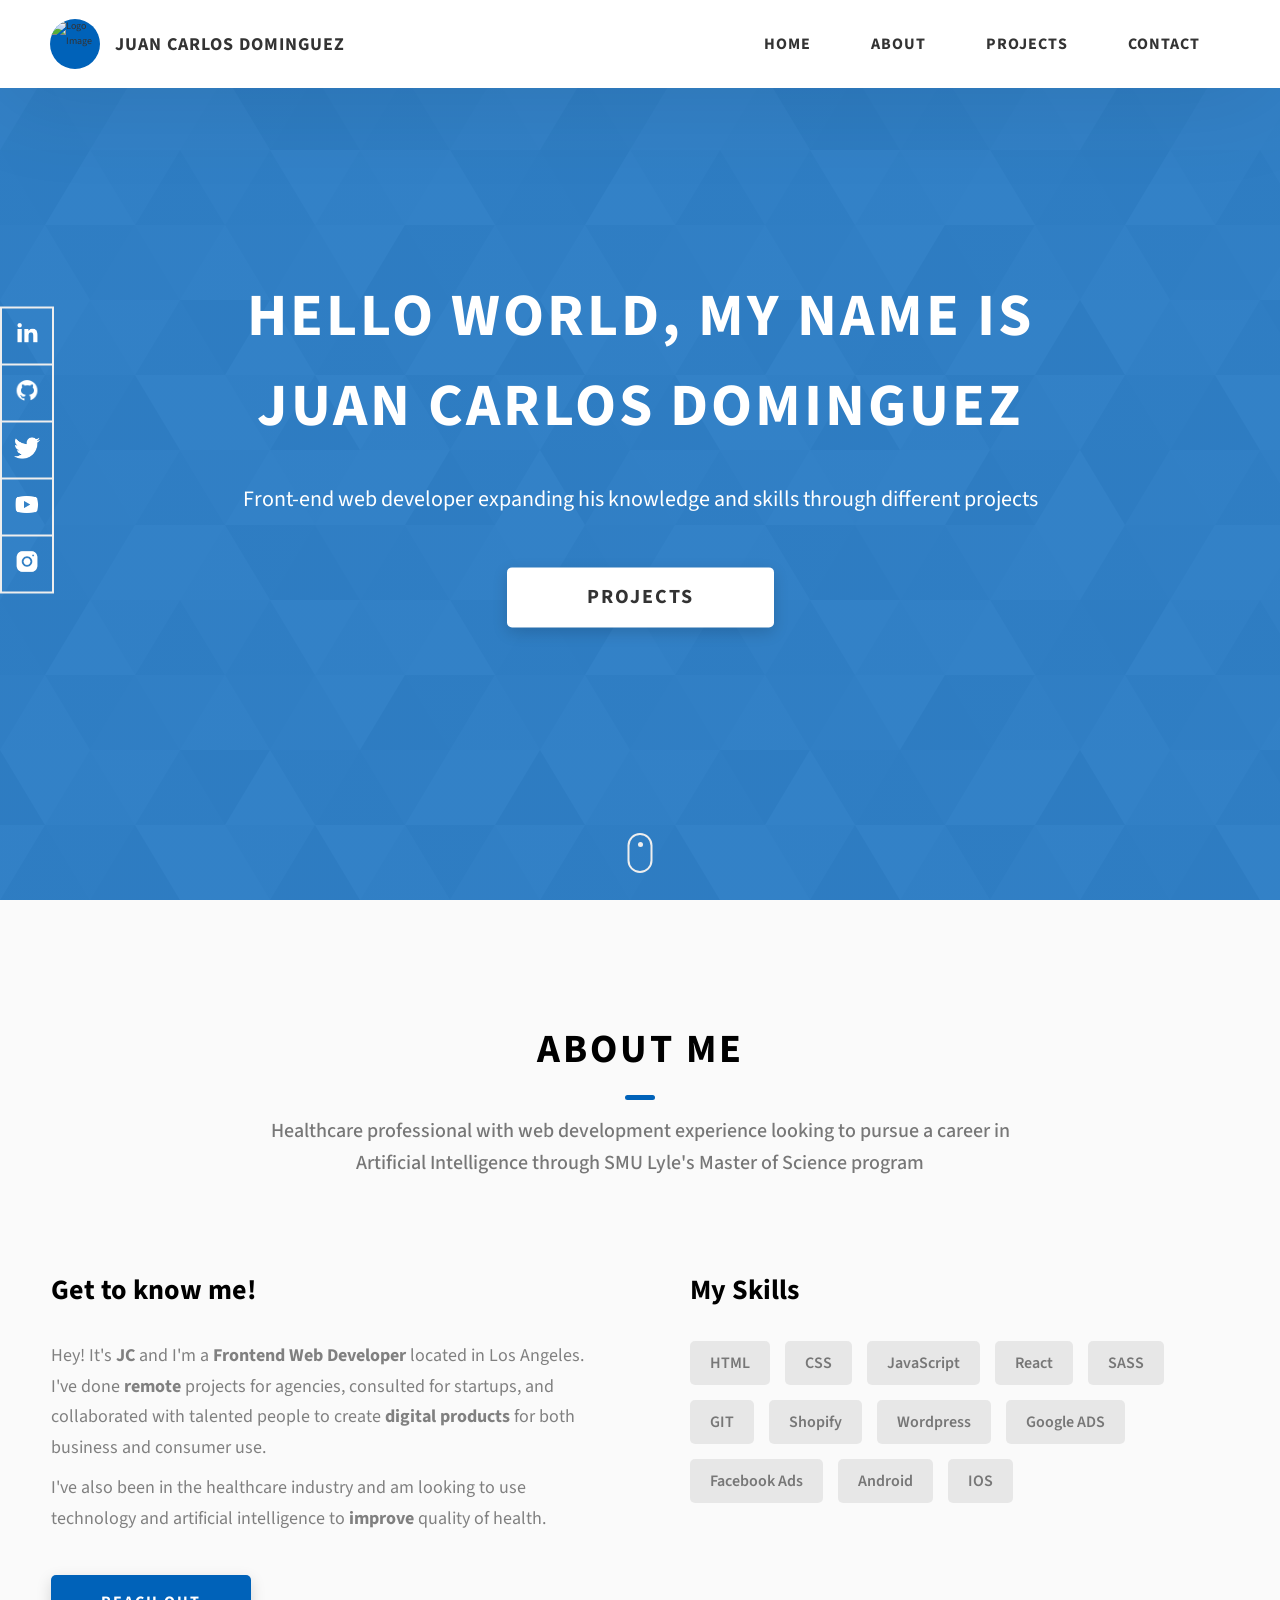
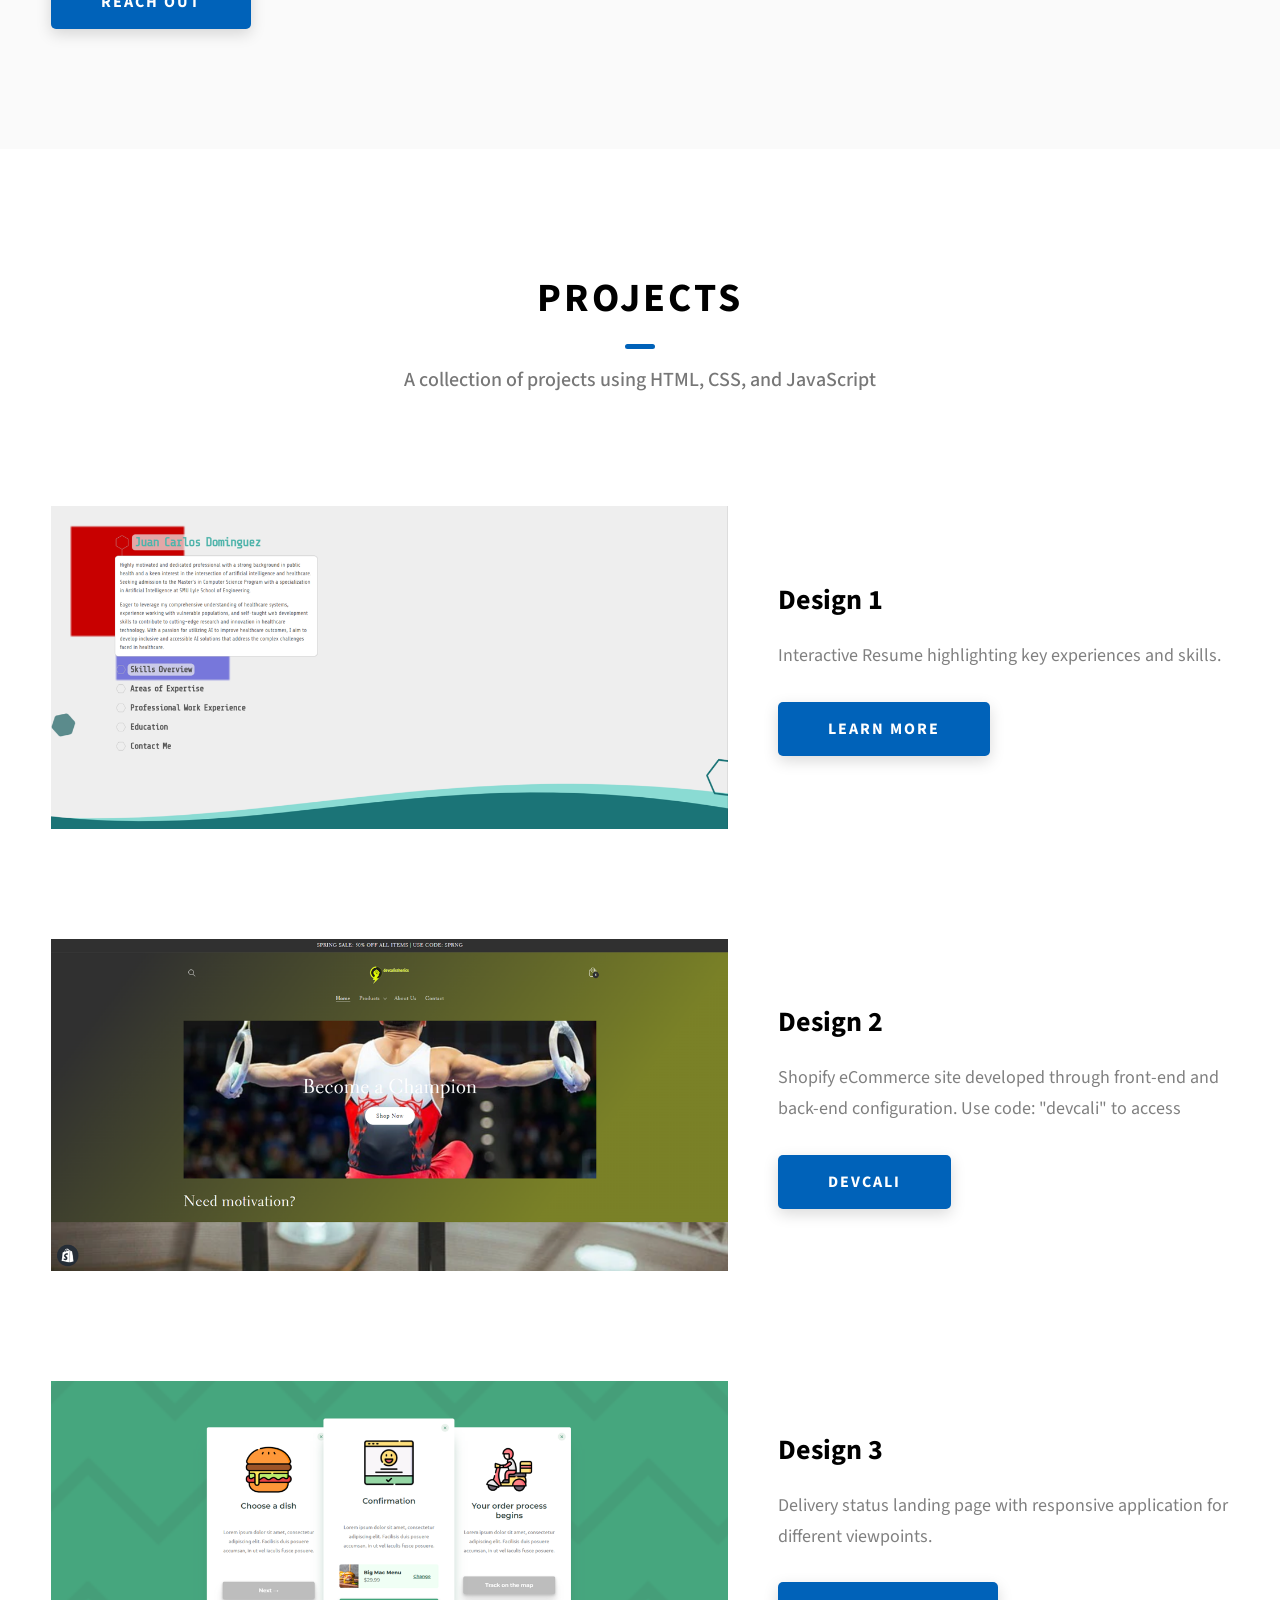
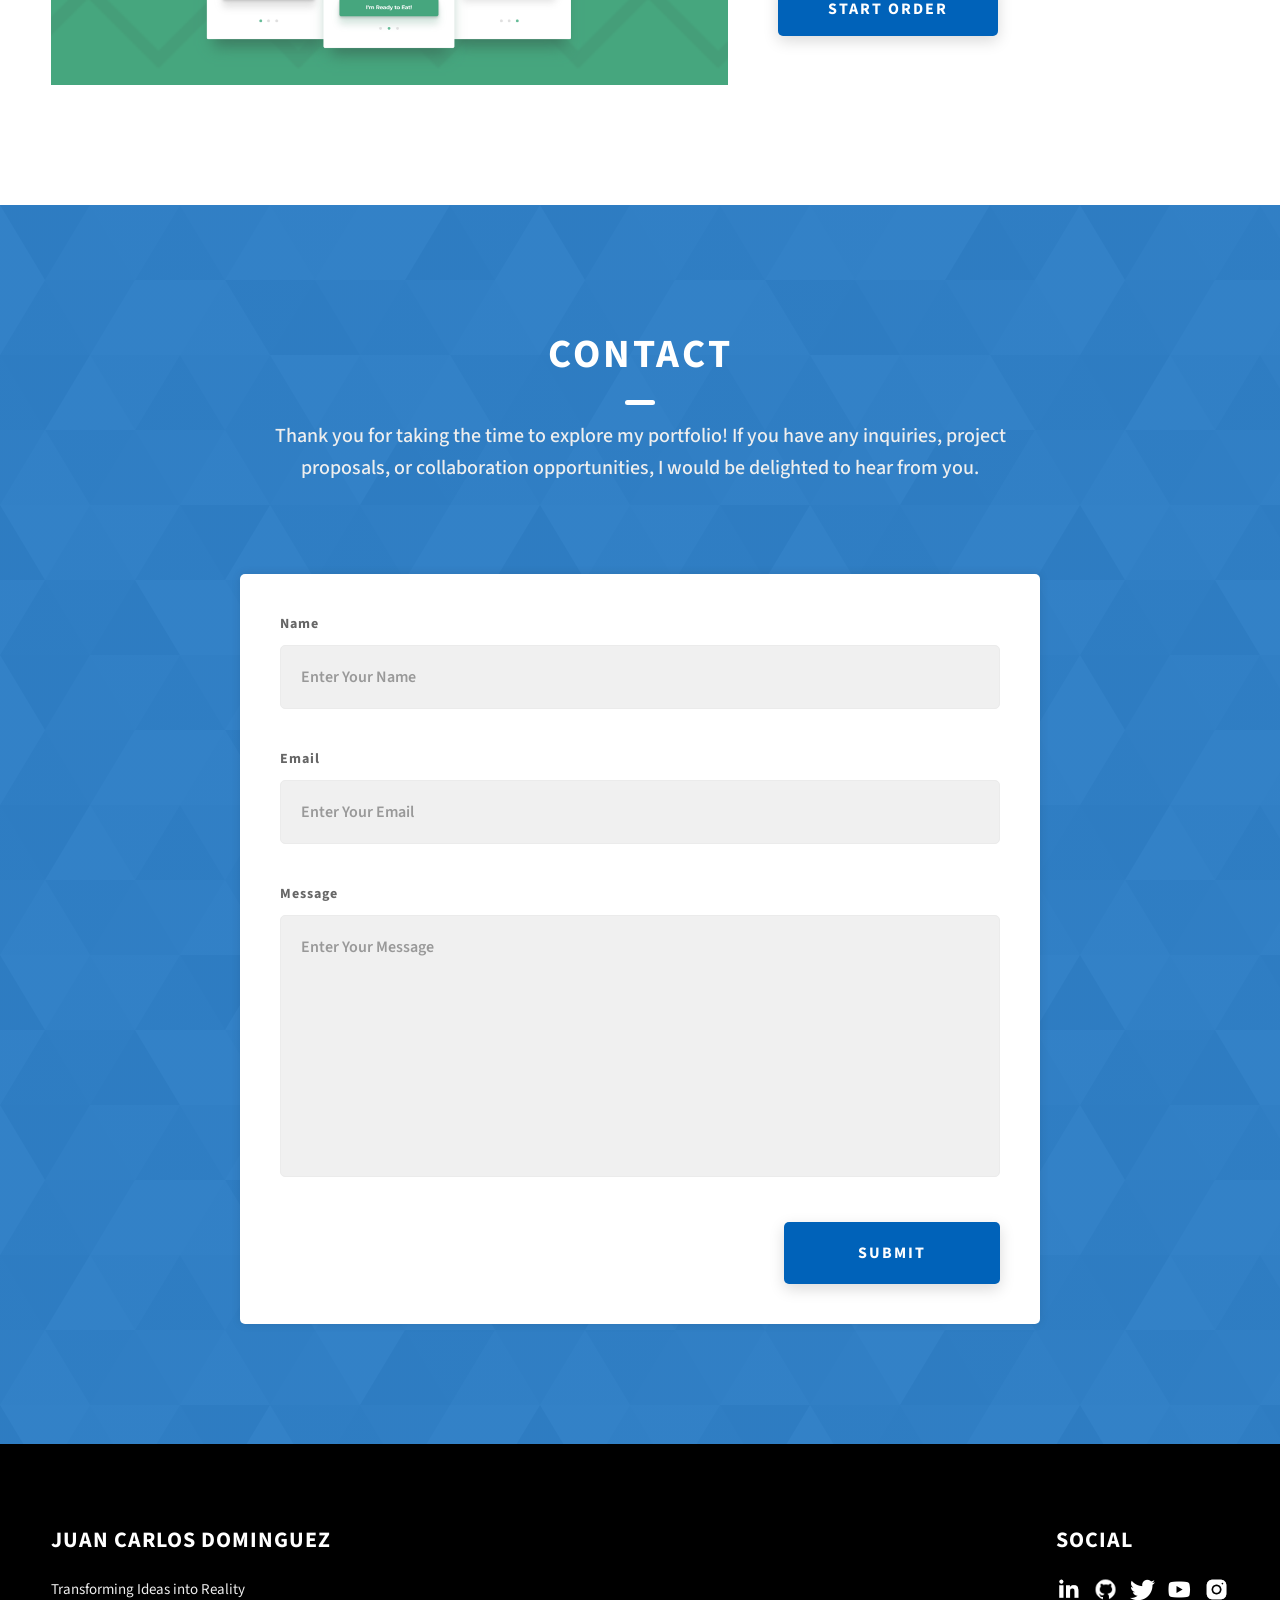
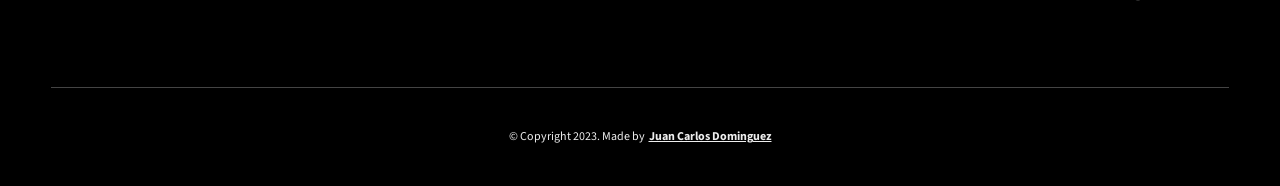
==== index.html @ 09c8b715 "Add files via upload" ====
<!DOCTYPE html>
<html lang="en">
  <head>
    <meta charset="UTF-8" />
    <meta name="viewport" content="width=device-width, initial-scale=1.0" />
    <meta http-equiv="X-UA-Compatible" content="ie=edge" />
    <title>My Portfolio</title>
    <meta name="description" content="Portfolio Template for Developer" />

    <link rel="stylesheet" href="css/style.css" />

    <link rel="preconnect" href="https://fonts.googleapis.com" />
    <link rel="preconnect" href="https://fonts.gstatic.com" crossorigin />
    <link
      href="https://fonts.googleapis.com/css2?family=Source+Sans+Pro:wght@400;600;700;900&display=swap"
      rel="stylesheet"
    />
  </head>
  <body>
    <header class="header">
      <div class="header__content">
        <div class="header__logo-container">
          <div class="header__logo-img-cont">
            <img
              src="./assets/png/master.png"
              alt="Logo Image"
              class="header__logo-img"
            />
          </div>
          <span class="header__logo-sub">Juan Carlos Dominguez</span>
        </div>
        <div class="header__main">
          <ul class="header__links">
            <li class="header__link-wrapper">
              <a href="./index.html" class="header__link"> Home </a>
            </li>
            <li class="header__link-wrapper">
              <a href="./index.html#about" class="header__link">About </a>
            </li>
            <li class="header__link-wrapper">
              <a href="./index.html#projects" class="header__link">
                Projects
              </a>
            </li>
            <li class="header__link-wrapper">
              <a href="./index.html#contact" class="header__link"> Contact </a>
            </li>
          </ul>
          <div class="header__main-ham-menu-cont">
            <img
              src="./assets/svg/ham-menu.svg"
              alt="hamburger menu"
              class="header__main-ham-menu"
            />
            <img
              src="./assets/svg/ham-menu-close.svg"
              alt="hamburger menu close"
              class="header__main-ham-menu-close d-none"
            />
          </div>
        </div>
      </div>
      <div class="header__sm-menu">
        <div class="header__sm-menu-content">
          <ul class="header__sm-menu-links">
            <li class="header__sm-menu-link">
              <a href="./index.html"> Home </a>
            </li>

            <li class="header__sm-menu-link">
              <a href="./index.html#about"> About </a>
            </li>

            <li class="header__sm-menu-link">
              <a href="./index.html#projects"> Projects </a>
            </li>

            <li class="header__sm-menu-link">
              <a href="./index.html#contact"> Contact </a>
            </li>
          </ul>
        </div>
      </div>
    </header>
    <section class="home-hero">
      <div class="home-hero__content">
        <h1 class="heading-primary">Hello world, my name is Juan Carlos Dominguez</h1>
        <div class="home-hero__info">
          <p class="text-primary">
            Front-end web developer expanding his knowledge and skills through different projects
          </p>
        </div>
        <div class="home-hero__cta">
          <a href="./#projects" class="btn btn--bg">Projects</a>
        </div>
      </div>
      <div class="home-hero__socials">
        <div class="home-hero__social">
          <a href="#" class="home-hero__social-icon-link">
            <img
              src="./assets/png/linkedin-ico.png"
              alt="icon"
              class="home-hero__social-icon"
            />
          </a>
        </div>
        <div class="home-hero__social">
          <a href="#" class="home-hero__social-icon-link">
            <img
              src="./assets/png/github-ico.png"
              alt="icon"
              class="home-hero__social-icon"
            />
          </a>
        </div>
        <div class="home-hero__social">
          <a href="#" class="home-hero__social-icon-link">
            <img
              src="./assets/png/twitter-ico.png"
              alt="icon"
              class="home-hero__social-icon"
            />
          </a>
        </div>
        <div class="home-hero__social">
          <a href="#" class="home-hero__social-icon-link">
            <img
              src="./assets/png/yt-ico.png"
              alt="icon"
              class="home-hero__social-icon"
            />
          </a>
        </div>
        <div class="home-hero__social">
          <a
            href="#"
            class="home-hero__social-icon-link home-hero__social-icon-link--bd-none"
          >
            <img
              src="./assets/png/insta-ico.png"
              alt="icon"
              class="home-hero__social-icon"
            />
          </a>
        </div>
      </div>
      <div class="home-hero__mouse-scroll-cont">
        <div class="mouse"></div>
      </div>
    </section>
    <section id="about" class="about sec-pad">
      <div class="main-container">
        <h2 class="heading heading-sec heading-sec__mb-med">
          <span class="heading-sec__main">About Me</span>
          <span class="heading-sec__sub">
            Healthcare professional with web development experience looking to pursue a career in Artificial Intelligence through SMU Lyle's Master of Science program
          </span>
        </h2>
        <div class="about__content">
          <div class="about__content-main">
            <h3 class="about__content-title">Get to know me!</h3>
            <div class="about__content-details">
              <p class="about__content-details-para">
                Hey! It's
                <strong>JC</strong>
                and I'm a <strong> Frontend Web Developer </strong> located in
                Los Angeles. I've done
                <strong> remote </strong>
                projects for agencies, consulted for startups, and collaborated
                with talented people to create
                <strong>digital products </strong>
                for both business and consumer use.
              </p>
              <p class="about__content-details-para">
                I've also been in the healthcare industry and am looking to use technology and artificial intelligence to 
                <strong>improve</strong> quality of health. 
              </p>
            </div>
            <a href="./#contact" class="btn btn--med btn--theme dynamicBgClr"
              >Reach Out</a
            >
          </div>
          <div class="about__content-skills">
            <h3 class="about__content-title">My Skills</h3>
            <div class="skills">
              <div class="skills__skill">HTML</div>
              <div class="skills__skill">CSS</div>
              <div class="skills__skill">JavaScript</div>
              <div class="skills__skill">React</div>
              <div class="skills__skill">SASS</div>
              <div class="skills__skill">GIT</div>
              <div class="skills__skill">Shopify</div>
              <div class="skills__skill">Wordpress</div>
              <div class="skills__skill">Google ADS</div>
              <div class="skills__skill">Facebook Ads</div>
              <div class="skills__skill">Android</div>
              <div class="skills__skill">IOS</div>
            </div>
          </div>
        </div>
      </div>
    </section>
    <section id="projects" class="projects sec-pad">
      <div class="main-container">
        <h2 class="heading heading-sec heading-sec__mb-bg">
          <span class="heading-sec__main">Projects</span>
          <span class="heading-sec__sub">
            A collection of projects using HTML, CSS, and JavaScript
          </span>
        </h2>

        <div class="projects__content">
          <div class="projects__row">
            <div class="projects__row-img-cont">
              <img
                src="./assets/png/project01.png"
                alt="Software Screenshot"
                class="projects__row-img"
                loading="lazy"
              />
            </div>
            <div class="projects__row-content">
              <h3 class="projects__row-content-title">Design 1</h3>
              <p class="projects__row-content-desc">
                Interactive Resume highlighting key experiences and skills. 
              </p>
              <a
                href="https://juan-carlos-d.github.io/jc.github.io/"
                class="btn btn--med btn--theme dynamicBgClr"
                target="_blank"
                >Learn More</a
              >
            </div>
          </div>
          <div class="projects__row">
            <div class="projects__row-img-cont">
              <img
                src="./assets/png/devcali05.png"
                alt="Software Screenshot"
                class="projects__row-img"
                loading="lazy"
              />
            </div>
            <div class="projects__row-content">
              <h3 class="projects__row-content-title">Design 2</h3>
              <p class="projects__row-content-desc">
                Shopify eCommerce site developed through front-end and back-end configuration. Use code: "devcali" to access
              </p>
              <a
                href="https://devcalisthenics.myshopify.com/"
                class="btn btn--med btn--theme dynamicBgClr"
                target="_blank"
                >DevCali</a
              >
            </div>
          </div>
          <div class="projects__row">
            <div class="projects__row-img-cont">
              <img
                src="./assets/png/portfolio01.png"
                alt="Software Screenshot"
                class="projects__row-img"
                loading="lazy"
              />
            </div>
            <div class="projects__row-content">
              <h3 class="projects__row-content-title">Design 3</h3>
              <p class="projects__row-content-desc">
                Delivery status landing page with responsive application for different viewpoints.
              </p>
              <a
                href="https://juan-carlos-d.github.io/deliverystatus.github.io/"
                class="btn btn--med btn--theme dynamicBgClr"
                target="_blank"
                >Start Order</a
              >
            </div>
          </div>
        </div>
      </div>
    </section>
    <section id="contact" class="contact sec-pad dynamicBg">
      <div class="main-container">
        <h2 class="heading heading-sec heading-sec__mb-med">
          <span class="heading-sec__main heading-sec__main--lt">Contact</span>
          <span class="heading-sec__sub heading-sec__sub--lt">
            Thank you for taking the time to explore my portfolio! If you have any inquiries, project proposals, or collaboration opportunities, I would be delighted to hear from you. 
          </span>
        </h2>
        <div class="contact__form-container">
          <form action="#" class="contact__form">
            <div class="contact__form-field">
              <label class="contact__form-label" for="name">Name</label>
              <input
                required
                placeholder="Enter Your Name"
                type="text"
                class="contact__form-input"
                name="name"
                id="name"
              />
            </div>
            <div class="contact__form-field">
              <label class="contact__form-label" for="email">Email</label>
              <input
                required
                placeholder="Enter Your Email"
                type="text"
                class="contact__form-input"
                name="email"
                id="email"
              />
            </div>
            <div class="contact__form-field">
              <label class="contact__form-label" for="message">Message</label>
              <textarea
                required
                cols="30"
                rows="10"
                class="contact__form-input"
                placeholder="Enter Your Message"
                name="message"
                id="message"
              ></textarea>
            </div>
            <button type="submit" class="btn btn--theme contact__btn">
              Submit
            </button>
          </form>
        </div>
      </div>
    </section>
    <footer class="main-footer">
      <div class="main-container">
        <div class="main-footer__upper">
          <div class="main-footer__row main-footer__row-1">
            <h2 class="heading heading-sm main-footer__heading-sm">
              <span>Social</span>
            </h2>
            <div class="main-footer__social-cont">
              <a target="_blank" rel="noreferrer" href="#">
                <img
                  class="main-footer__icon"
                  src="./assets/png/linkedin-ico.png"
                  alt="icon"
                />
              </a>
              <a target="_blank" rel="noreferrer" href="#">
                <img
                  class="main-footer__icon"
                  src="./assets/png/github-ico.png"
                  alt="icon"
                />
              </a>
              <a target="_blank" rel="noreferrer" href="#">
                <img
                  class="main-footer__icon"
                  src="./assets/png/twitter-ico.png"
                  alt="icon"
                />
              </a>
              <a target="_blank" rel="noreferrer" href="#">
                <img
                  class="main-footer__icon"
                  src="./assets/png/yt-ico.png"
                  alt="icon"
                />
              </a>
              <a target="_blank" rel="noreferrer" href="#">
                <img
                  class="main-footer__icon main-footer__icon--mr-none"
                  src="./assets/png/insta-ico.png"
                  alt="icon"
                />
              </a>
            </div>
          </div>
          <div class="main-footer__row main-footer__row-2">
            <h4 class="heading heading-sm text-lt">Juan Carlos Dominguez</h4>
            <p class="main-footer__short-desc">
              Transforming Ideas into Reality
            </p>
          </div>
        </div>

        <!-- If you give me some credit or shoutout here by linking to my website, then it will be a big thing for me and will help me a lot :) -->
        <div class="main-footer__lower">
          &copy; Copyright 2023. Made by
          <a rel="noreferrer" target="_blank" href=""
            >Juan Carlos Dominguez</a
          >
        </div>
      </div>
    </footer>

    <script src="./index.js"></script>
  </body>
</html>
---- css/style.css ----
/*
0 - 600px:      Phone
600 - 900px:    Tablet portrait
900 - 1200px:   Tablet landscape
[1200 - 1800] is where our normal styles apply
1800px + :      Big desktop
$breakpoint arguement choices:
- phone
- tab-port
- tab-land
- big-desktop

Inside media queries 1em is always 16px i.e 1em = 16px at every screen size only inside media queries
*/
*,
*::after,
*::before {
  margin: 0;
  padding: 0;
  box-sizing: inherit;
  font-family: inherit; }

html {
  font-size: 62.5%;
  scroll-behavior: smooth; }
  @media only screen and (max-width: 75em) {
    html {
      font-size: 59%; } }
  @media only screen and (max-width: 56.25em) {
    html {
      font-size: 56%; } }
  @media only screen and (min-width: 112.5em) {
    html {
      font-size: 65%; } }

body {
  box-sizing: border-box;
  position: relative;
  line-height: 1.5;
  font-family: sans-serif;
  overflow-x: hidden;
  overflow-y: scroll;
  font-family: 'Source Sans Pro', sans-serif; }

a {
  text-decoration: none;
  color: inherit; }

li {
  list-style: none; }

input:focus,
button:focus,
a:focus,
textarea:focus {
  outline: none; }

button {
  border: none;
  cursor: pointer; }

textarea {
  resize: none; }

.heading-primary {
  font-size: 6rem;
  text-transform: uppercase;
  letter-spacing: 3px;
  text-align: center; }
  @media only screen and (max-width: 37.5em) {
    .heading-primary {
      font-size: 4.5rem; } }

.heading-sec__mb-bg {
  margin-bottom: 11rem; }
  @media only screen and (max-width: 56.25em) {
    .heading-sec__mb-bg {
      margin-bottom: 8rem; } }

.heading-sec__mb-med {
  margin-bottom: 9rem; }
  @media only screen and (max-width: 56.25em) {
    .heading-sec__mb-med {
      margin-bottom: 8rem; } }

.heading-sec__main {
  display: block;
  font-size: 4rem;
  text-transform: uppercase;
  letter-spacing: 1px;
  letter-spacing: 3px;
  text-align: center;
  margin-bottom: 3.5rem;
  position: relative; }
  .heading-sec__main--lt {
    color: #fff; }
    .heading-sec__main--lt::after {
      content: '';
      background: #fff !important; }
  .heading-sec__main::after {
    content: '';
    position: absolute;
    top: calc(100% + 1.5rem);
    height: 5px;
    width: 3rem;
    background: #0062b9;
    left: 50%;
    transform: translateX(-50%);
    border-radius: 5px; }
    @media only screen and (max-width: 37.5em) {
      .heading-sec__main::after {
        top: calc(100% + 1.2rem); } }

.heading-sec__sub {
  display: block;
  text-align: center;
  color: #777;
  font-size: 2rem;
  font-weight: 500;
  max-width: 80rem;
  margin: auto;
  line-height: 1.6; }
  @media only screen and (max-width: 37.5em) {
    .heading-sec__sub {
      font-size: 1.8rem; } }
  .heading-sec__sub--lt {
    color: #eee; }

.heading-sm {
  font-size: 2.2rem;
  text-transform: uppercase;
  letter-spacing: 1px; }

.main-container {
  max-width: 120rem;
  margin: auto;
  width: 92%; }

.btn {
  background: #fff;
  color: #333;
  text-transform: uppercase;
  letter-spacing: 2px;
  display: inline-block;
  font-weight: 700;
  border-radius: 5px;
  box-shadow: 0 5px 15px 0 rgba(0, 0, 0, 0.15);
  transition: transform .3s; }
  .btn:hover {
    transform: translateY(-3px); }
  .btn--bg {
    padding: 1.5rem 8rem;
    font-size: 2rem; }
  .btn--med {
    padding: 1.5rem 5rem;
    font-size: 1.6rem; }
  .btn--theme {
    background: #0062b9;
    color: #fff; }
  .btn--theme-inv {
    color: #0062b9;
    background: #fff;
    border: 2px solid #0062b9;
    box-shadow: none;
    padding: calc(1.5rem - 2px) calc(5rem - 2px); }

.sec-pad {
  padding: 12rem 0; }
  @media only screen and (max-width: 56.25em) {
    .sec-pad {
      padding: 8rem 0; } }

.text-primary {
  color: #fff;
  font-size: 2.2rem;
  text-align: center;
  width: 100%;
  line-height: 1.6; }
  @media only screen and (max-width: 37.5em) {
    .text-primary {
      font-size: 2rem; } }

.d-none {
  display: none; }

.home-hero {
  color: #fff;
  background: linear-gradient(to right, rgba(0, 98, 185, 0.8), rgba(0, 98, 185, 0.8)), url(../../assets/svg/common-bg.svg);
  background-position: center;
  height: 100vh;
  min-height: 80rem;
  max-height: 120rem;
  position: relative; }
  @media only screen and (max-width: 37.5em) {
    .home-hero {
      height: unset;
      min-height: unset; } }
  .home-hero__socials {
    position: absolute;
    top: 50%;
    border: 2px solid #eee;
    border-left: 2px solid #eee;
    transform: translateY(-50%); }
    @media only screen and (max-width: 56.25em) {
      .home-hero__socials {
        display: none; } }
  .home-hero__mouse-scroll-cont {
    position: absolute;
    bottom: 3%;
    left: 50%;
    transform: translateX(-50%); }
    @media only screen and (max-width: 37.5em) {
      .home-hero__mouse-scroll-cont {
        display: none; } }
  .home-hero__social {
    width: 5rem; }
  .home-hero__social-icon-link {
    width: 100%;
    display: block;
    padding: 1.2rem;
    border-bottom: 2px solid #eee;
    transition: background .3s; }
    .home-hero__social-icon-link:hover {
      background: rgba(255, 255, 255, 0.1); }
    .home-hero__social-icon-link--bd-none {
      border-bottom: 0; }
  .home-hero__social-icon {
    width: 100%; }
  .home-hero__content {
    position: absolute;
    top: 50%;
    left: 50%;
    transform: translate(-50%, -50%);
    max-width: 90rem;
    width: 92%; }
    @media only screen and (max-width: 37.5em) {
      .home-hero__content {
        padding: 19rem 0 13rem 0;
        margin: auto;
        position: static;
        transform: translate(0, 0); } }
  .home-hero__info {
    margin: 3rem auto 0 auto;
    max-width: 80rem; }
  .home-hero__cta {
    margin-top: 5rem;
    text-align: center; }

.about {
  background: #fafafa; }
  .about__content {
    display: grid;
    grid-template-columns: 1fr 1fr;
    grid-gap: 10rem; }
    @media only screen and (max-width: 56.25em) {
      .about__content {
        grid-template-columns: 1fr;
        grid-gap: 8rem; } }
    .about__content-title {
      font-weight: 700;
      font-size: 2.8rem;
      margin-bottom: 3rem; }
      @media only screen and (max-width: 37.5em) {
        .about__content-title {
          font-size: 2.4rem; } }
    .about__content-details-para {
      font-size: 1.8rem;
      color: grey;
      max-width: 60rem;
      line-height: 1.7;
      margin-bottom: 1rem; }
      .about__content-details-para--hl {
        font-weight: 700;
        margin: 0 3px; }
      .about__content-details-para:last-child {
        margin-bottom: 4rem; }

.projects__row {
  display: grid;
  grid-template-columns: 1.5fr 1fr;
  grid-gap: 5rem;
  margin-bottom: 11rem; }
  @media only screen and (max-width: 56.25em) {
    .projects__row {
      grid-template-columns: 1fr;
      grid-gap: 2rem;
      margin-bottom: 8rem; } }
  @media only screen and (max-width: 56.25em) {
    .projects__row {
      text-align: center; } }
  .projects__row:last-child {
    margin-bottom: 0; }
  .projects__row-img-cont {
    overflow: hidden; }
  .projects__row-img {
    width: 100%;
    display: block;
    object-fit: cover; }
  .projects__row-content {
    padding: 2rem 0;
    display: flex;
    justify-content: center;
    flex-direction: column;
    align-items: flex-start; }
    @media only screen and (max-width: 56.25em) {
      .projects__row-content {
        align-items: center; } }
    .projects__row-content-title {
      font-weight: 700;
      font-size: 2.8rem;
      margin-bottom: 2rem; }
      @media only screen and (max-width: 37.5em) {
        .projects__row-content-title {
          font-size: 2.4rem; } }
    .projects__row-content-desc {
      font-size: 1.8rem;
      color: grey;
      max-width: 60rem;
      line-height: 1.7;
      margin-bottom: 3rem; }
      @media only screen and (max-width: 37.5em) {
        .projects__row-content-desc {
          font-size: 1.7rem; } }

.contact {
  background: linear-gradient(to right, rgba(0, 98, 185, 0.8), rgba(0, 98, 185, 0.8)), url(../../assets/svg/common-bg.svg);
  background-size: cover;
  background-position: center; }
  .contact__form-container {
    box-shadow: 0 0 10px rgba(0, 0, 0, 0.1);
    background: white;
    padding: 4rem;
    margin-top: 6rem;
    max-width: 80rem;
    text-align: right;
    width: 95%;
    border-radius: 5px;
    margin: 5rem auto 0 auto; }
    @media only screen and (max-width: 37.5em) {
      .contact__form-container {
        padding: 3rem; } }
  .contact__form-field {
    margin-bottom: 4rem; }
    @media only screen and (max-width: 37.5em) {
      .contact__form-field {
        margin-bottom: 3rem; } }
  .contact__form-label {
    color: #666;
    font-size: 1.4rem;
    letter-spacing: 1px;
    font-weight: 700;
    margin-bottom: 1rem;
    display: block;
    text-align: left; }
  .contact__form-input {
    color: #333;
    padding: 2rem;
    width: 100%;
    border: 1px solid #ebebeb;
    font-size: 1.6rem;
    letter-spacing: 0px;
    background: #f0f0f0;
    border-radius: 5px;
    font-weight: 600;
    /* Code for Modern Browsers */
    /* Code for WebKit, Blink, Edge */
    /* Code for Internet Explorer 10-11 */
    /* Code for Microsoft Edge */
    /* Code for Mozilla Firefox 4 to 18 */
    /* Code for Mozilla Firefox 19+ */ }
    .contact__form-input::placeholder {
      color: #999;
      font-weight: 600;
      font-size: 1.6rem; }
    .contact__form-input::-webkit-input-placeholder {
      color: #999;
      font-weight: 600;
      font-size: 1.6rem; }
    .contact__form-input:-ms-input-placeholder {
      color: #999;
      font-weight: 600;
      font-size: 1.6rem; }
    .contact__form-input::-ms-input-placeholder {
      color: #999;
      font-weight: 600;
      font-size: 1.6rem; }
    .contact__form-input:-moz-placeholder {
      opacity: 1;
      color: #999;
      font-weight: 600;
      font-size: 1.6rem; }
    .contact__form-input::-moz-placeholder {
      opacity: 1;
      color: #999;
      font-weight: 600;
      font-size: 1.6rem; }
  .contact__btn {
    width: 30%;
    padding: 2rem 4rem;
    font-size: 1.6rem; }
    @media only screen and (max-width: 37.5em) {
      .contact__btn {
        width: 100%; } }

.project-cs-hero {
  color: #fff;
  background: linear-gradient(to right, rgba(0, 98, 185, 0.8), rgba(0, 98, 185, 0.8)), url(../../assets/svg/common-bg.svg);
  background-size: cover;
  background-position: center;
  position: relative; }
  @media only screen and (max-width: 37.5em) {
    .project-cs-hero {
      height: unset;
      min-height: unset; } }
  .project-cs-hero__content {
    padding: 25rem 0 17rem 0;
    max-width: 90rem;
    width: 92%;
    margin: auto; }
    @media only screen and (max-width: 37.5em) {
      .project-cs-hero__content {
        padding: 19rem 0 13rem 0;
        margin: auto;
        position: static;
        transform: translate(0, 0); } }
  .project-cs-hero__info {
    margin: 3rem auto 0 auto;
    max-width: 80rem; }
  .project-cs-hero__cta {
    margin-top: 5rem;
    text-align: center; }

.project-details__content {
  padding: 8rem 0;
  max-width: 90rem;
  margin: auto; }
  .project-details__content-title {
    font-weight: 700;
    font-size: 2.8rem;
    margin-bottom: 3rem; }
    @media only screen and (max-width: 37.5em) {
      .project-details__content-title {
        font-size: 2.4rem; } }

.project-details__showcase-img-cont {
  width: 100%;
  margin-bottom: 6rem; }

.project-details__showcase-img {
  width: 100%; }

.project-details__content-main {
  width: 100%;
  max-width: 70rem;
  margin: auto; }

.project-details__desc {
  margin: 0 0 7rem 0; }
  .project-details__desc-para {
    font-size: 1.8rem;
    line-height: 1.7;
    color: grey;
    margin-bottom: 2rem; }

.project-details__tools-used {
  margin: 0 0 7rem 0; }
  .project-details__tools-used-list {
    display: flex;
    flex-wrap: wrap; }
  .project-details__tools-used-item {
    padding: 1rem 2rem;
    margin-bottom: 1.5rem;
    margin-right: 1.5rem;
    font-size: 1.6rem;
    background: rgba(153, 153, 153, 0.2);
    border-radius: 5px;
    font-weight: 600;
    color: #777; }

.project-details__links {
  margin: 0 0; }
  .project-details__links-btn {
    margin-right: 2rem; }
    @media only screen and (max-width: 37.5em) {
      .project-details__links-btn {
        margin-right: 0;
        width: 70%;
        margin-bottom: 2rem;
        text-align: center; } }
    .project-details__links-btn:last-child {
      margin: 0; }
      @media only screen and (max-width: 37.5em) {
        .project-details__links-btn:last-child {
          margin: 0; } }

.header {
  position: fixed;
  width: 100%;
  z-index: 1000;
  background: #000;
  background: #fff;
  box-shadow: 0 10px 100px rgba(0, 0, 0, 0.1); }
  .header__content {
    display: flex;
    align-items: center;
    justify-content: space-between;
    padding: 1rem 5rem; }
    @media only screen and (max-width: 56.25em) {
      .header__content {
        padding: 0 2rem; } }
  .header__logo-container {
    display: flex;
    align-items: center;
    cursor: pointer;
    color: #333;
    transition: color .3s; }
    .header__logo-container:hover {
      color: #0062b9; }
  .header__logo-img-cont {
    width: 5rem;
    height: 5rem;
    border-radius: 50px;
    overflow: hidden;
    margin-right: 1.5rem;
    background: #0062b9; }
    @media only screen and (max-width: 56.25em) {
      .header__logo-img-cont {
        width: 4.5rem;
        height: 4.5rem;
        margin-right: 1.2rem; } }
  .header__logo-img {
    width: 100%;
    height: 100%;
    object-fit: cover;
    object-position: center;
    display: block; }
  .header__logo-sub {
    font-size: 1.8rem;
    text-transform: uppercase;
    font-weight: 700;
    letter-spacing: 1px; }
  .header__links {
    display: flex; }
    @media only screen and (max-width: 37.5em) {
      .header__links {
        display: none; } }
  .header__link {
    padding: 2.2rem 3rem;
    display: inline-block;
    font-size: 1.6rem;
    color: #333;
    text-transform: uppercase;
    letter-spacing: 1px;
    font-weight: 700;
    transition: color .3s; }
    .header__link:hover {
      color: #0062b9; }
    @media only screen and (max-width: 56.25em) {
      .header__link {
        padding: 3rem 1.8rem;
        font-size: 1.5rem; } }
  .header__main-ham-menu-cont {
    display: none;
    width: 3rem;
    padding: 2.2rem 0; }
    @media only screen and (max-width: 37.5em) {
      .header__main-ham-menu-cont {
        display: block; } }
  .header__main-ham-menu {
    width: 100%; }
  .header__main-ham-menu-close {
    width: 100%; }
  .header__sm-menu {
    background: #fff;
    position: absolute;
    width: 100%;
    top: 100%;
    visibility: hidden;
    opacity: 0;
    transition: all .3s;
    box-shadow: 0px 5px 5px 0px rgba(0, 0, 0, 0.1);
    -webkit-box-shadow: 0px 5px 5px 0px rgba(0, 0, 0, 0.1);
    -moz-box-shadow: 0px 5px 5px 0px rgba(0, 0, 0, 0.1); }
    .header__sm-menu--active {
      visibility: hidden;
      opacity: 0; }
      @media only screen and (max-width: 37.5em) {
        .header__sm-menu--active {
          visibility: visible;
          opacity: 1; } }
  .header__sm-menu-link a {
    display: block;
    text-decoration: none;
    padding: 2.5rem 3rem;
    font-size: 1.6rem;
    color: #333;
    text-align: right;
    border-bottom: 1px solid #eee;
    font-weight: 700;
    text-transform: uppercase;
    letter-spacing: 2px;
    transition: color .3s; }
    .header__sm-menu-link a:hover {
      color: #0062b9; }
  .header__sm-menu-link:first-child a {
    border-top: 1px solid #eee; }
  .header__sm-menu-link-last {
    border-bottom: 0; }

.main-footer {
  background: #000;
  color: #fff; }
  .main-footer__upper {
    display: flex;
    justify-content: space-between;
    padding: 8rem 0; }
    @media only screen and (max-width: 56.25em) {
      .main-footer__upper {
        padding: 6rem 0; } }
    @media only screen and (max-width: 37.5em) {
      .main-footer__upper {
        display: block; } }
  .main-footer__row-1 {
    order: 2; }
    @media only screen and (max-width: 56.25em) {
      .main-footer__row-1 {
        margin-bottom: 5rem; } }
  .main-footer__row-2 {
    width: 40%;
    order: 1;
    max-width: 50rem; }
    @media only screen and (max-width: 56.25em) {
      .main-footer__row-2 {
        width: 100%; } }
  .main-footer__short-desc {
    margin-top: 2rem;
    color: #eee;
    font-size: 1.5rem;
    line-height: 1.7; }
  .main-footer__social-cont {
    margin-top: 2rem; }
  .main-footer__icon {
    margin-right: 1rem;
    width: 2.5rem; }
    .main-footer__icon--mr-none {
      margin-right: 0; }
  .main-footer__lower {
    padding: 4rem 0;
    border-top: 1px solid #444;
    color: #eee;
    font-size: 1.2rem;
    text-align: left;
    text-align: center; }
    .main-footer__lower a {
      text-decoration: underline;
      font-weight: bold;
      margin-left: 2px; }
    @media only screen and (max-width: 56.25em) {
      .main-footer__lower {
        padding: 3.5rem 0; } }

.skills {
  display: flex;
  flex-wrap: wrap; }
  .skills__skill {
    padding: 1rem 2rem;
    margin-bottom: 1.5rem;
    margin-right: 1.5rem;
    font-size: 1.6rem;
    background: rgba(153, 153, 153, 0.2);
    border-radius: 5px;
    font-weight: 600;
    color: #777; }

.mouse {
  width: 25px;
  height: 40px;
  border: 2px solid #eee;
  border-radius: 60px;
  position: relative;
  overflow: hidden; }
  .mouse::before {
    content: '';
    width: 5px;
    height: 5px;
    position: absolute;
    top: 7px;
    left: 50%;
    transform: translateX(-50%);
    background-color: #eee;
    border-radius: 50%;
    opacity: 1;
    animation: wheel 1.3s infinite;
    -webkit-animation: wheel 1.3s infinite; }

@keyframes wheel {
  to {
    opacity: 0;
    top: 27px; } }

@-webkit-keyframes wheel {
  to {
    opacity: 0;
    top: 27px; } }
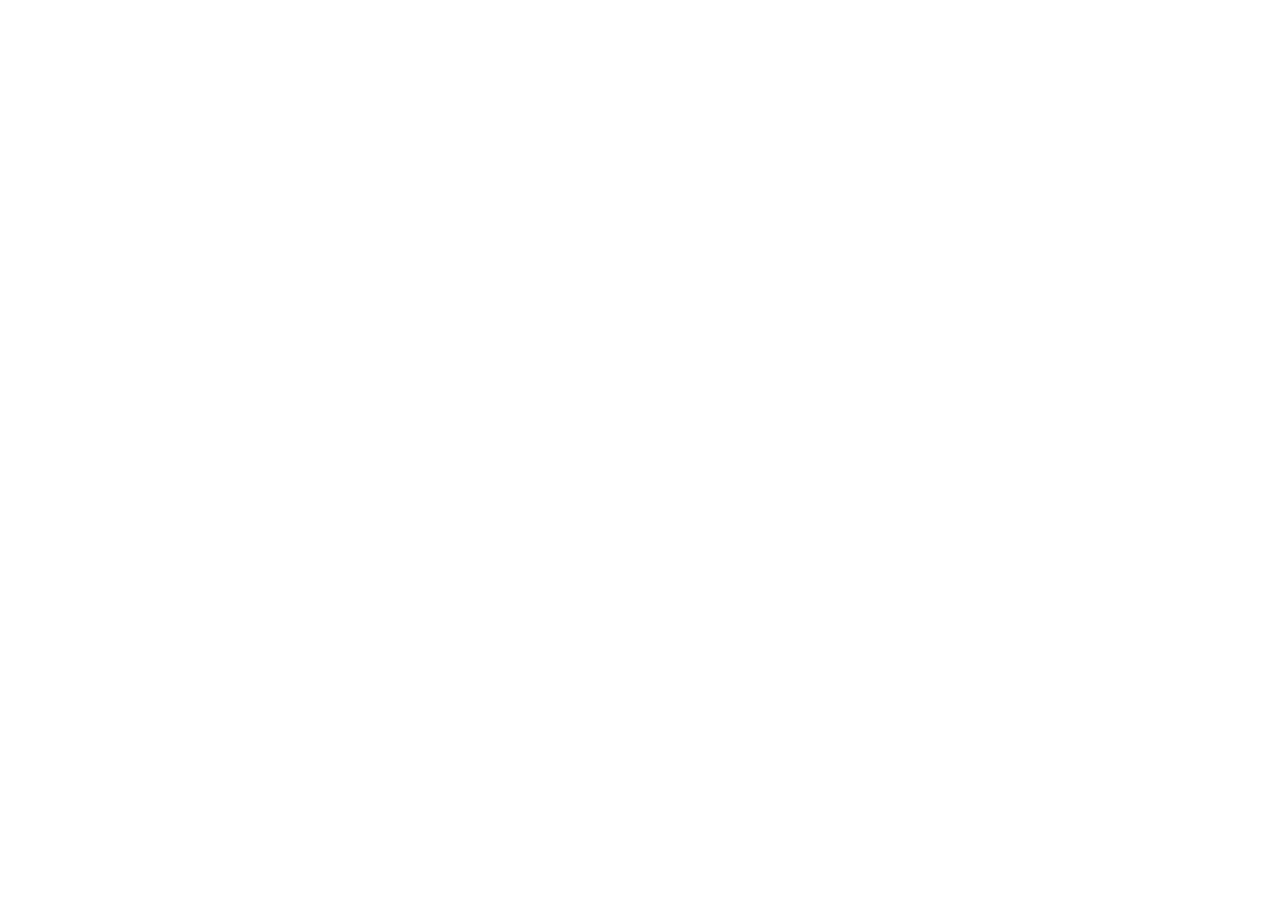
==== commit f2ef95d3: "Updates" ====
--- a/index.html
+++ b/index.html
@@ -1,398 +1 @@
-<!DOCTYPE html>
-<html lang="en">
-  <head>
-    <meta charset="UTF-8" />
-    <meta name="viewport" content="width=device-width, initial-scale=1.0" />
-    <meta http-equiv="X-UA-Compatible" content="ie=edge" />
-    <title>My Portfolio</title>
-    <meta name="description" content="Portfolio Template for Developer" />
-
-    <link rel="stylesheet" href="css/style.css" />
-
-    <link rel="preconnect" href="https://fonts.googleapis.com" />
-    <link rel="preconnect" href="https://fonts.gstatic.com" crossorigin />
-    <link
-      href="https://fonts.googleapis.com/css2?family=Source+Sans+Pro:wght@400;600;700;900&display=swap"
-      rel="stylesheet"
-    />
-  </head>
-  <body>
-    <header class="header">
-      <div class="header__content">
-        <div class="header__logo-container">
-          <div class="header__logo-img-cont">
-            <img
-              src="./assets/png/master.png"
-              alt="Logo Image"
-              class="header__logo-img"
-            />
-          </div>
-          <span class="header__logo-sub">Juan Carlos Dominguez</span>
-        </div>
-        <div class="header__main">
-          <ul class="header__links">
-            <li class="header__link-wrapper">
-              <a href="./index.html" class="header__link"> Home </a>
-            </li>
-            <li class="header__link-wrapper">
-              <a href="./index.html#about" class="header__link">About </a>
-            </li>
-            <li class="header__link-wrapper">
-              <a href="./index.html#projects" class="header__link">
-                Projects
-              </a>
-            </li>
-            <li class="header__link-wrapper">
-              <a href="./index.html#contact" class="header__link"> Contact </a>
-            </li>
-          </ul>
-          <div class="header__main-ham-menu-cont">
-            <img
-              src="./assets/svg/ham-menu.svg"
-              alt="hamburger menu"
-              class="header__main-ham-menu"
-            />
-            <img
-              src="./assets/svg/ham-menu-close.svg"
-              alt="hamburger menu close"
-              class="header__main-ham-menu-close d-none"
-            />
-          </div>
-        </div>
-      </div>
-      <div class="header__sm-menu">
-        <div class="header__sm-menu-content">
-          <ul class="header__sm-menu-links">
-            <li class="header__sm-menu-link">
-              <a href="./index.html"> Home </a>
-            </li>
-
-            <li class="header__sm-menu-link">
-              <a href="./index.html#about"> About </a>
-            </li>
-
-            <li class="header__sm-menu-link">
-              <a href="./index.html#projects"> Projects </a>
-            </li>
-
-            <li class="header__sm-menu-link">
-              <a href="./index.html#contact"> Contact </a>
-            </li>
-          </ul>
-        </div>
-      </div>
-    </header>
-    <section class="home-hero">
-      <div class="home-hero__content">
-        <h1 class="heading-primary">Hello world, my name is Juan Carlos Dominguez</h1>
-        <div class="home-hero__info">
-          <p class="text-primary">
-            Front-end web developer expanding his knowledge and skills through different projects
-          </p>
-        </div>
-        <div class="home-hero__cta">
-          <a href="./#projects" class="btn btn--bg">Projects</a>
-        </div>
-      </div>
-      <div class="home-hero__socials">
-        <div class="home-hero__social">
-          <a href="#" class="home-hero__social-icon-link">
-            <img
-              src="./assets/png/linkedin-ico.png"
-              alt="icon"
-              class="home-hero__social-icon"
-            />
-          </a>
-        </div>
-        <div class="home-hero__social">
-          <a href="#" class="home-hero__social-icon-link">
-            <img
-              src="./assets/png/github-ico.png"
-              alt="icon"
-              class="home-hero__social-icon"
-            />
-          </a>
-        </div>
-        <div class="home-hero__social">
-          <a href="#" class="home-hero__social-icon-link">
-            <img
-              src="./assets/png/twitter-ico.png"
-              alt="icon"
-              class="home-hero__social-icon"
-            />
-          </a>
-        </div>
-        <div class="home-hero__social">
-          <a href="#" class="home-hero__social-icon-link">
-            <img
-              src="./assets/png/yt-ico.png"
-              alt="icon"
-              class="home-hero__social-icon"
-            />
-          </a>
-        </div>
-        <div class="home-hero__social">
-          <a
-            href="#"
-            class="home-hero__social-icon-link home-hero__social-icon-link--bd-none"
-          >
-            <img
-              src="./assets/png/insta-ico.png"
-              alt="icon"
-              class="home-hero__social-icon"
-            />
-          </a>
-        </div>
-      </div>
-      <div class="home-hero__mouse-scroll-cont">
-        <div class="mouse"></div>
-      </div>
-    </section>
-    <section id="about" class="about sec-pad">
-      <div class="main-container">
-        <h2 class="heading heading-sec heading-sec__mb-med">
-          <span class="heading-sec__main">About Me</span>
-          <span class="heading-sec__sub">
-            Healthcare professional with web development experience looking to pursue a career in Artificial Intelligence through SMU Lyle's Master of Science program
-          </span>
-        </h2>
-        <div class="about__content">
-          <div class="about__content-main">
-            <h3 class="about__content-title">Get to know me!</h3>
-            <div class="about__content-details">
-              <p class="about__content-details-para">
-                Hey! It's
-                <strong>JC</strong>
-                and I'm a <strong> Frontend Web Developer </strong> located in
-                Los Angeles. I've done
-                <strong> remote </strong>
-                projects for agencies, consulted for startups, and collaborated
-                with talented people to create
-                <strong>digital products </strong>
-                for both business and consumer use.
-              </p>
-              <p class="about__content-details-para">
-                I've also been in the healthcare industry and am looking to use technology and artificial intelligence to 
-                <strong>improve</strong> quality of health. 
-              </p>
-            </div>
-            <a href="./#contact" class="btn btn--med btn--theme dynamicBgClr"
-              >Reach Out</a
-            >
-          </div>
-          <div class="about__content-skills">
-            <h3 class="about__content-title">My Skills</h3>
-            <div class="skills">
-              <div class="skills__skill">HTML</div>
-              <div class="skills__skill">CSS</div>
-              <div class="skills__skill">JavaScript</div>
-              <div class="skills__skill">React</div>
-              <div class="skills__skill">SASS</div>
-              <div class="skills__skill">GIT</div>
-              <div class="skills__skill">Shopify</div>
-              <div class="skills__skill">Wordpress</div>
-              <div class="skills__skill">Google ADS</div>
-              <div class="skills__skill">Facebook Ads</div>
-              <div class="skills__skill">Android</div>
-              <div class="skills__skill">IOS</div>
-            </div>
-          </div>
-        </div>
-      </div>
-    </section>
-    <section id="projects" class="projects sec-pad">
-      <div class="main-container">
-        <h2 class="heading heading-sec heading-sec__mb-bg">
-          <span class="heading-sec__main">Projects</span>
-          <span class="heading-sec__sub">
-            A collection of projects using HTML, CSS, and JavaScript
-          </span>
-        </h2>
-
-        <div class="projects__content">
-          <div class="projects__row">
-            <div class="projects__row-img-cont">
-              <img
-                src="./assets/png/project01.png"
-                alt="Software Screenshot"
-                class="projects__row-img"
-                loading="lazy"
-              />
-            </div>
-            <div class="projects__row-content">
-              <h3 class="projects__row-content-title">Design 1</h3>
-              <p class="projects__row-content-desc">
-                Interactive Resume highlighting key experiences and skills. 
-              </p>
-              <a
-                href="https://juan-carlos-d.github.io/jc.github.io/"
-                class="btn btn--med btn--theme dynamicBgClr"
-                target="_blank"
-                >Learn More</a
-              >
-            </div>
-          </div>
-          <div class="projects__row">
-            <div class="projects__row-img-cont">
-              <img
-                src="./assets/png/devcali05.png"
-                alt="Software Screenshot"
-                class="projects__row-img"
-                loading="lazy"
-              />
-            </div>
-            <div class="projects__row-content">
-              <h3 class="projects__row-content-title">Design 2</h3>
-              <p class="projects__row-content-desc">
-                Shopify eCommerce site developed through front-end and back-end configuration. Use code: "devcali" to access
-              </p>
-              <a
-                href="https://devcalisthenics.myshopify.com/"
-                class="btn btn--med btn--theme dynamicBgClr"
-                target="_blank"
-                >DevCali</a
-              >
-            </div>
-          </div>
-          <div class="projects__row">
-            <div class="projects__row-img-cont">
-              <img
-                src="./assets/png/portfolio01.png"
-                alt="Software Screenshot"
-                class="projects__row-img"
-                loading="lazy"
-              />
-            </div>
-            <div class="projects__row-content">
-              <h3 class="projects__row-content-title">Design 3</h3>
-              <p class="projects__row-content-desc">
-                Delivery status landing page with responsive application for different viewpoints.
-              </p>
-              <a
-                href="https://juan-carlos-d.github.io/deliverystatus.github.io/"
-                class="btn btn--med btn--theme dynamicBgClr"
-                target="_blank"
-                >Start Order</a
-              >
-            </div>
-          </div>
-        </div>
-      </div>
-    </section>
-    <section id="contact" class="contact sec-pad dynamicBg">
-      <div class="main-container">
-        <h2 class="heading heading-sec heading-sec__mb-med">
-          <span class="heading-sec__main heading-sec__main--lt">Contact</span>
-          <span class="heading-sec__sub heading-sec__sub--lt">
-            Thank you for taking the time to explore my portfolio! If you have any inquiries, project proposals, or collaboration opportunities, I would be delighted to hear from you. 
-          </span>
-        </h2>
-        <div class="contact__form-container">
-          <form action="#" class="contact__form">
-            <div class="contact__form-field">
-              <label class="contact__form-label" for="name">Name</label>
-              <input
-                required
-                placeholder="Enter Your Name"
-                type="text"
-                class="contact__form-input"
-                name="name"
-                id="name"
-              />
-            </div>
-            <div class="contact__form-field">
-              <label class="contact__form-label" for="email">Email</label>
-              <input
-                required
-                placeholder="Enter Your Email"
-                type="text"
-                class="contact__form-input"
-                name="email"
-                id="email"
-              />
-            </div>
-            <div class="contact__form-field">
-              <label class="contact__form-label" for="message">Message</label>
-              <textarea
-                required
-                cols="30"
-                rows="10"
-                class="contact__form-input"
-                placeholder="Enter Your Message"
-                name="message"
-                id="message"
-              ></textarea>
-            </div>
-            <button type="submit" class="btn btn--theme contact__btn">
-              Submit
-            </button>
-          </form>
-        </div>
-      </div>
-    </section>
-    <footer class="main-footer">
-      <div class="main-container">
-        <div class="main-footer__upper">
-          <div class="main-footer__row main-footer__row-1">
-            <h2 class="heading heading-sm main-footer__heading-sm">
-              <span>Social</span>
-            </h2>
-            <div class="main-footer__social-cont">
-              <a target="_blank" rel="noreferrer" href="#">
-                <img
-                  class="main-footer__icon"
-                  src="./assets/png/linkedin-ico.png"
-                  alt="icon"
-                />
-              </a>
-              <a target="_blank" rel="noreferrer" href="#">
-                <img
-                  class="main-footer__icon"
-                  src="./assets/png/github-ico.png"
-                  alt="icon"
-                />
-              </a>
-              <a target="_blank" rel="noreferrer" href="#">
-                <img
-                  class="main-footer__icon"
-                  src="./assets/png/twitter-ico.png"
-                  alt="icon"
-                />
-              </a>
-              <a target="_blank" rel="noreferrer" href="#">
-                <img
-                  class="main-footer__icon"
-                  src="./assets/png/yt-ico.png"
-                  alt="icon"
-                />
-              </a>
-              <a target="_blank" rel="noreferrer" href="#">
-                <img
-                  class="main-footer__icon main-footer__icon--mr-none"
-                  src="./assets/png/insta-ico.png"
-                  alt="icon"
-                />
-              </a>
-            </div>
-          </div>
-          <div class="main-footer__row main-footer__row-2">
-            <h4 class="heading heading-sm text-lt">Juan Carlos Dominguez</h4>
-            <p class="main-footer__short-desc">
-              Transforming Ideas into Reality
-            </p>
-          </div>
-        </div>
-
-        <!-- If you give me some credit or shoutout here by linking to my website, then it will be a big thing for me and will help me a lot :) -->
-        <div class="main-footer__lower">
-          &copy; Copyright 2023. Made by
-          <a rel="noreferrer" target="_blank" href=""
-            >Juan Carlos Dominguez</a
-          >
-        </div>
-      </div>
-    </footer>
-
-    <script src="./index.js"></script>
-  </body>
-</html>
+<!doctype html><html lang="en"><head><meta charset="UTF-8"><meta name="viewport" content="width=device-width,initial-scale=1"><title>The Ultimate React Personal Portfolio Website</title><script defer="defer" src="/myportfolio/static/js/main.4cac1498.js"></script><link href="/myportfolio/static/css/main.2982b367.css" rel="stylesheet"></head><body><div id="root"></div></body></html>
